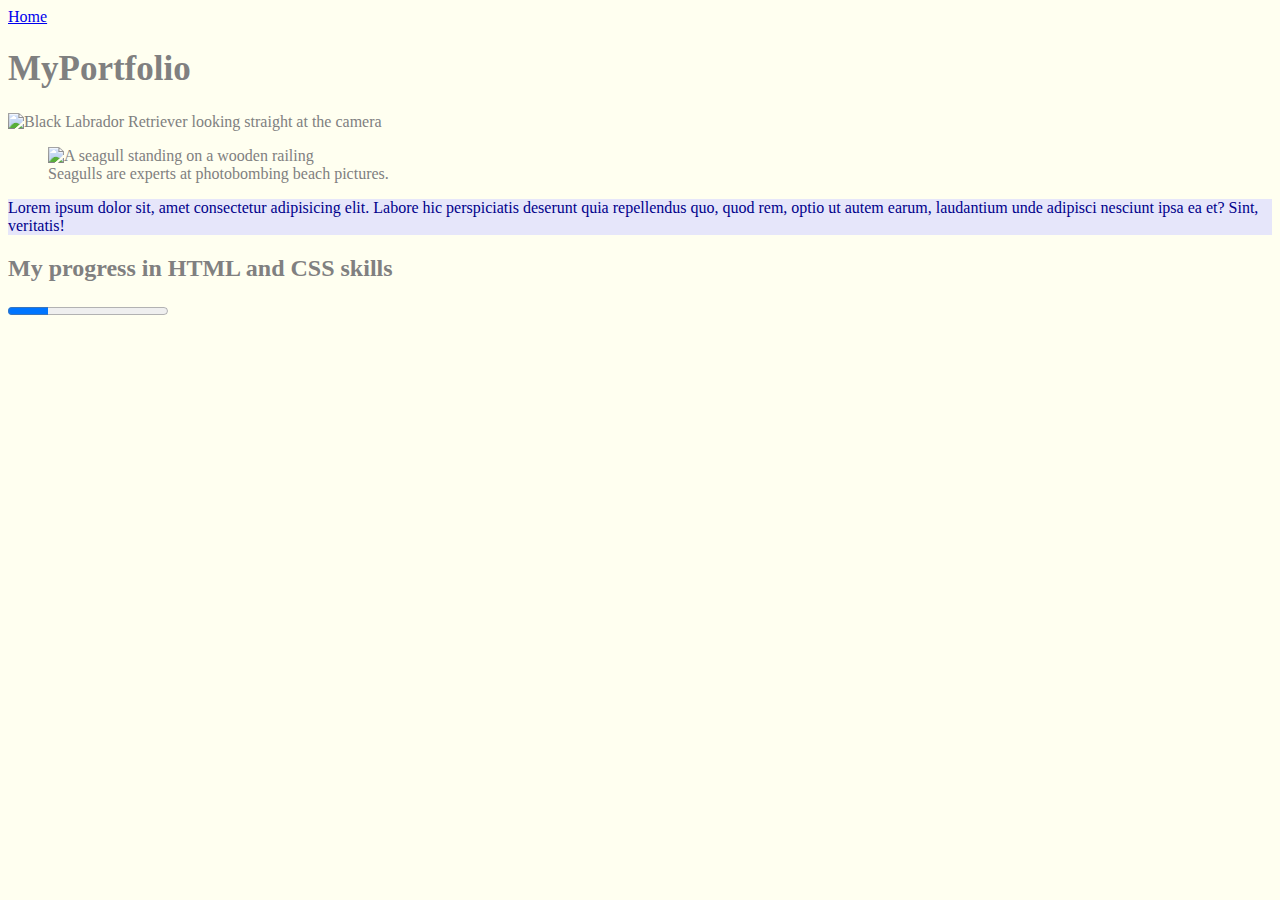
==== portfolio.html @ 9436d137 "Update portfolio.html" ====
<!DOCTYPE html>
<html lang="en">
  <head>
    <title>MyPortfolio</title>
    <link rel="stylesheet" href="styles.css">
  </head>
  <body>
    <div>
      <a href="index.html">Home</a>
    </div>
    <h1>MyPortfolio</h1>
    <div>
      <img src="https://picsum.photos/id/237/200/300" alt="Black Labrador Retriever looking straight at the camera">
      <figure>
        <img src="https://picsum.photos/id/275/500" width="300" height="300" alt="A seagull standing on a wooden railing">
        <figcaption>Seagulls are experts at photobombing beach pictures.</figcaption>
      </figure>
      <p>Lorem ipsum dolor sit, amet consectetur adipisicing elit. Labore hic perspiciatis deserunt quia repellendus quo, quod rem, optio ut autem earum, laudantium unde adipisci nesciunt ipsa ea et? Sint, veritatis!</p>
      <h2>My progress in HTML and CSS skills</h2>
      <progress value="25" max="100">25 %</progress>
    </div>
  </body>
</html>
---- styles.css ----
body {
  background: Ivory;
  color: Gray;
}

h1 {
  font-size: 35px;
}

p {
  font-size: 16px;
  color: DarkBlue;
  background-color: Lavender;
}

ol {
  list-style-type: upper-roman;
}

ul {
  list-style-type: square;
}

.profile-image {
  width: 200px;
  height: 200px;
  border: 2px dotted Lavender;
}
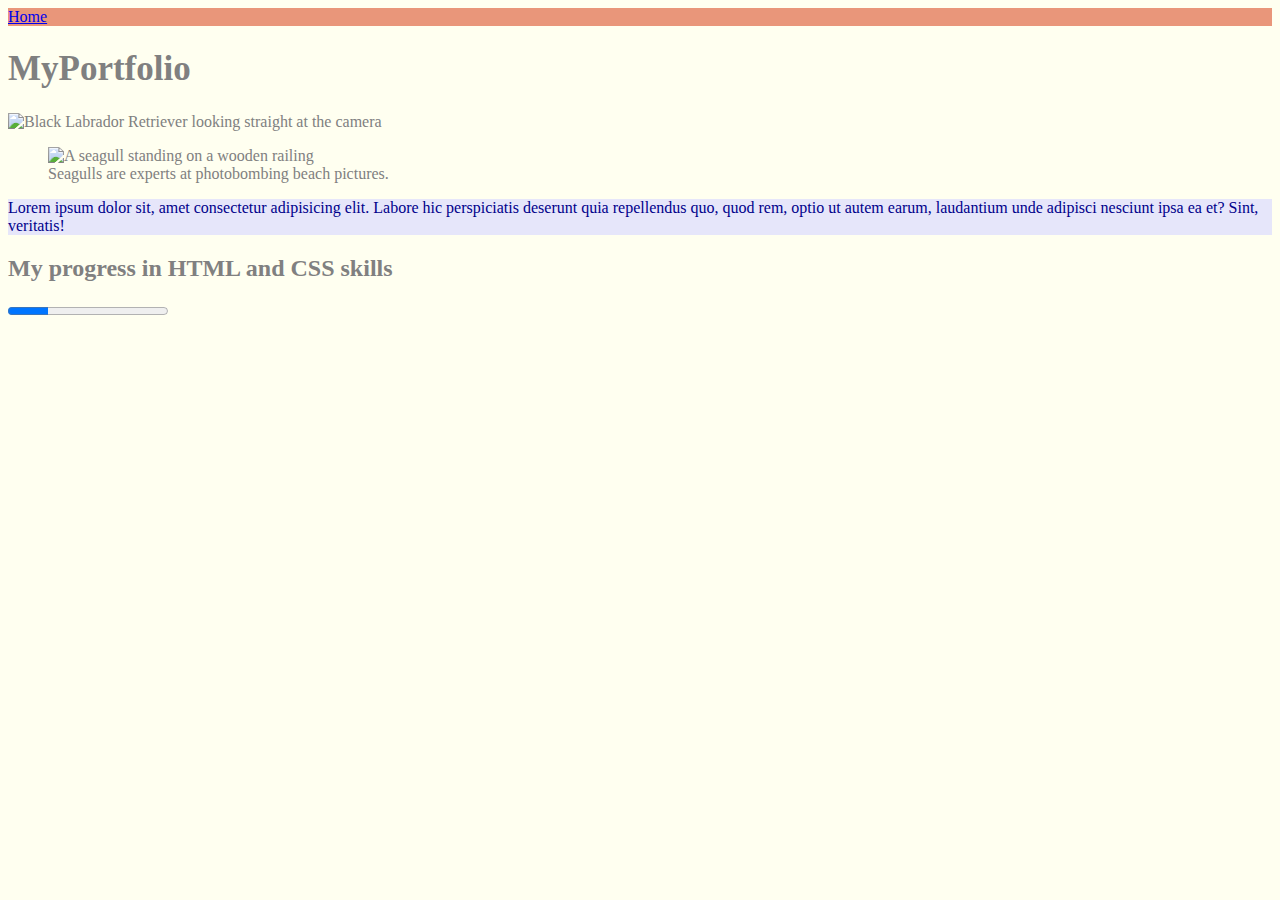
==== commit 878bcd4f: "Update portfolio.html" ====
--- a/portfolio.html
+++ b/portfolio.html
@@ -5,7 +5,7 @@
     <link rel="stylesheet" href="styles.css">
   </head>
   <body>
-    <div>
+    <div class="navigation">
       <a href="index.html">Home</a>
     </div>
     <h1>MyPortfolio</h1>
--- a/styles.css
+++ b/styles.css
@@ -26,3 +26,7 @@
   height: 200px;
   border: 2px dotted Lavender;
 }
+
+.navigation {
+  background-color: DarkSalmon;
+}
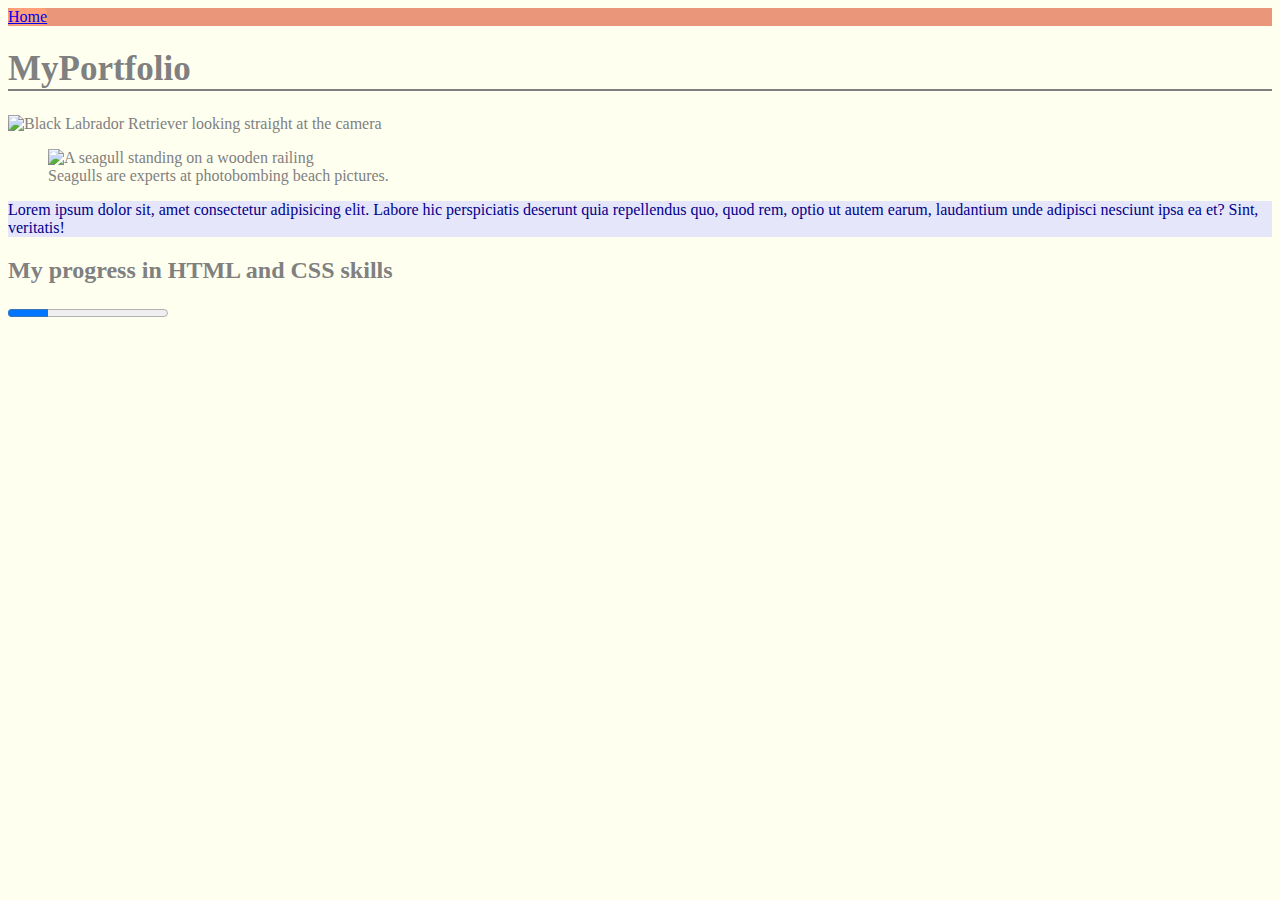
==== commit 5884dab9: "Update portfolio.html" ====
--- a/portfolio.html
+++ b/portfolio.html
@@ -5,9 +5,7 @@
     <link rel="stylesheet" href="styles.css">
   </head>
   <body>
-    <div class="navigation">
-      <a href="index.html">Home</a>
-    </div>
+    <div class="navigation"><a href="index.html">Home</a></div>
     <h1>MyPortfolio</h1>
     <div>
       <img src="https://picsum.photos/id/237/200/300" alt="Black Labrador Retriever looking straight at the camera">
@@ -17,7 +15,7 @@
       </figure>
       <p>Lorem ipsum dolor sit, amet consectetur adipisicing elit. Labore hic perspiciatis deserunt quia repellendus quo, quod rem, optio ut autem earum, laudantium unde adipisci nesciunt ipsa ea et? Sint, veritatis!</p>
       <h2>My progress in HTML and CSS skills</h2>
-      <progress value="25" max="100">25 %</progress>
+      <progress value="25" max="100">25</progress>
     </div>
   </body>
 </html>
--- a/styles.css
+++ b/styles.css
@@ -5,6 +5,7 @@
 
 h1 {
   font-size: 35px;
+  border-bottom: 2px solid Gray;
 }
 
 p {
@@ -30,3 +31,8 @@
 .navigation {
   background-color: DarkSalmon;
 }
+
+a {
+  background-color: LightSalmon;
+  border-radius: 5px;
+}
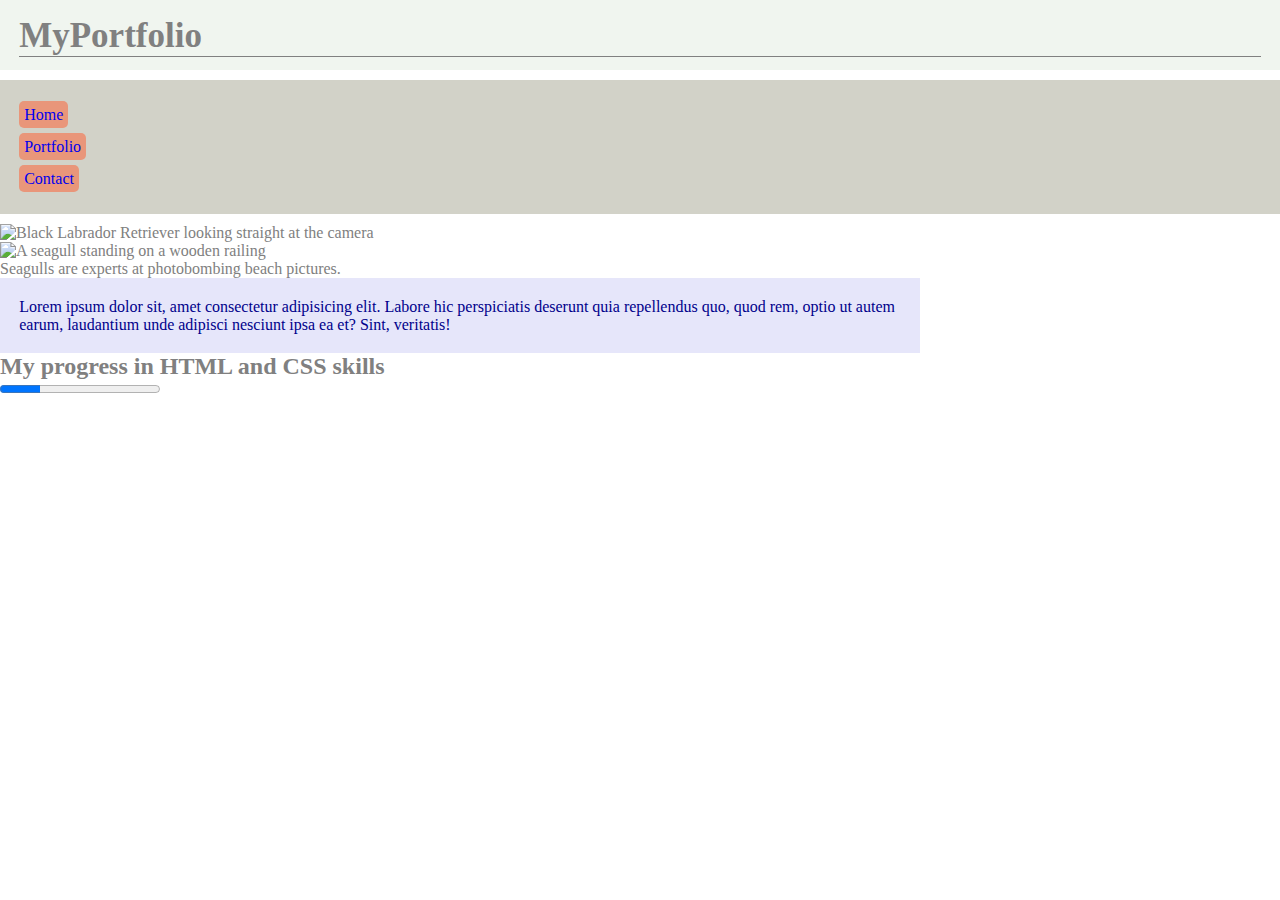
==== commit 90b19771: "Update portfolio.html" ====
--- a/portfolio.html
+++ b/portfolio.html
@@ -1,12 +1,23 @@
 <!DOCTYPE html>
 <html lang="en">
+
   <head>
     <title>MyPortfolio</title>
     <link rel="stylesheet" href="styles.css">
   </head>
+
   <body>
-    <div class="navigation"><a href="index.html">Home</a></div>
-    <h1>MyPortfolio</h1>
+
+    <header>
+      <h1>MyPortfolio</h1>
+    </header>
+
+    <nav>
+      <a href="index.html">Home</a><br>
+      <a href="portfolio.html">Portfolio</a><br>
+      <a href="#contact">Contact</a>
+    </nav>
+
     <div>
       <img src="https://picsum.photos/id/237/200/300" alt="Black Labrador Retriever looking straight at the camera">
       <figure>
@@ -17,5 +28,7 @@
       <h2>My progress in HTML and CSS skills</h2>
       <progress value="25" max="100">25</progress>
     </div>
+
   </body>
+
 </html>
--- a/styles.css
+++ b/styles.css
@@ -1,24 +1,87 @@
+* {
+  margin: 0;
+}
+
+html {
+  color: Gray;
+}
+
 body {
-  background: Ivory;
-  color: Gray;
+  display: grid;
+  grid-template-areas:
+    "header header"
+    "nav nav"
+    "section aside"
+    "article aside"
+    "footer footer";
+  grid-template-rows: 70px auto auto 1fr auto;
+  grid-template-columns: auto 350px ;
+  grid-row-gap: 10px;
+  grid-column-gap: 10px;
+  height: 100vh;
+  margin: 0;
+}
+
+header {
+  grid-column: 1 / span 2;
+  background: #F0F5EF;
+  padding: 1em 1.2em;
+}
+
+nav {
+  grid-column: 1 / span 2;
+  background: #D2D2C8;
+  padding: 1.2em;
+  line-height: 2;
+}
+
+section {
+  grid-column: 1 / span 1;
+  background: #EFF1E6;
+  padding: 1.2em;
+}
+
+article {
+  grid-column: 1 / span 1;
+  background: #E0E2D7;
+  padding: 1.2em;
+}
+
+aside {
+  grid-column: 2;
+  grid-row: 3 / span 2;
+  background: DarkSalmon;
+  padding: 1.2em;
+}
+
+footer {
+  grid-column: 1 / span 2;
+  background: #B6B7B2;
+  padding-top: 1.6em;
+  font-size: 0.9rem;
+  text-align: center;
 }
 
 h1 {
   font-size: 35px;
-  border-bottom: 2px solid Gray;
+  border-bottom: 1px solid Gray;
 }
 
 p {
   font-size: 16px;
   color: DarkBlue;
   background-color: Lavender;
+  padding: 1.2em;
 }
 
 ol {
+  padding-top: 1.2em;
+  padding-bottom: 1.2em;
   list-style-type: upper-roman;
 }
 
 ul {
+  padding: 1.2em;
   list-style-type: square;
 }
 
@@ -26,13 +89,16 @@
   width: 200px;
   height: 200px;
   border: 2px dotted Lavender;
-}
-
-.navigation {
-  background-color: DarkSalmon;
+  float: right;
 }
 
 a {
-  background-color: LightSalmon;
+  background-color: DarkSalmon;
+  padding: 5px;
   border-radius: 5px;
+  text-decoration: none;
 }
+
+address {
+  padding: 1.2em;
+}
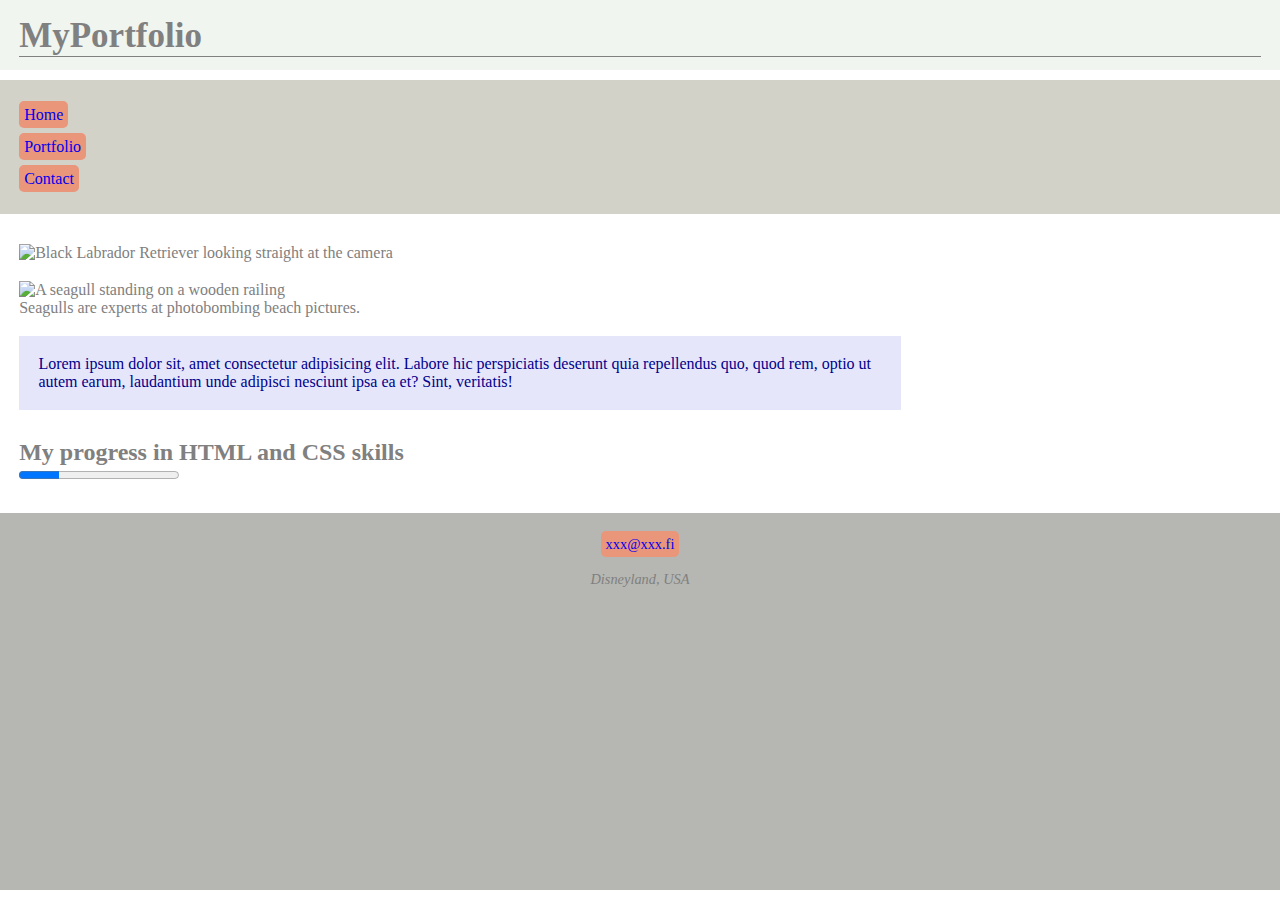
==== commit 77c79cac: "Update portfolio.html" ====
--- a/portfolio.html
+++ b/portfolio.html
@@ -29,6 +29,11 @@
       <progress value="25" max="100">25</progress>
     </div>
 
+    <footer id="contact">
+      <a href="mailto:xxx@xxx.fi">xxx@xxx.fi</a>
+      <address>Disneyland, USA</address>
+    </footer>
+
   </body>
 
 </html>
--- a/styles.css
+++ b/styles.css
@@ -67,6 +67,10 @@
   border-bottom: 1px solid Gray;
 }
 
+h2 {
+  padding-top: 1.2em;
+}
+
 p {
   font-size: 16px;
   color: DarkBlue;
@@ -102,3 +106,11 @@
 address {
   padding: 1.2em;
 }
+
+div {
+  padding: 1.2em;
+}
+
+figure {
+  padding: 1.2em 0px;
+}
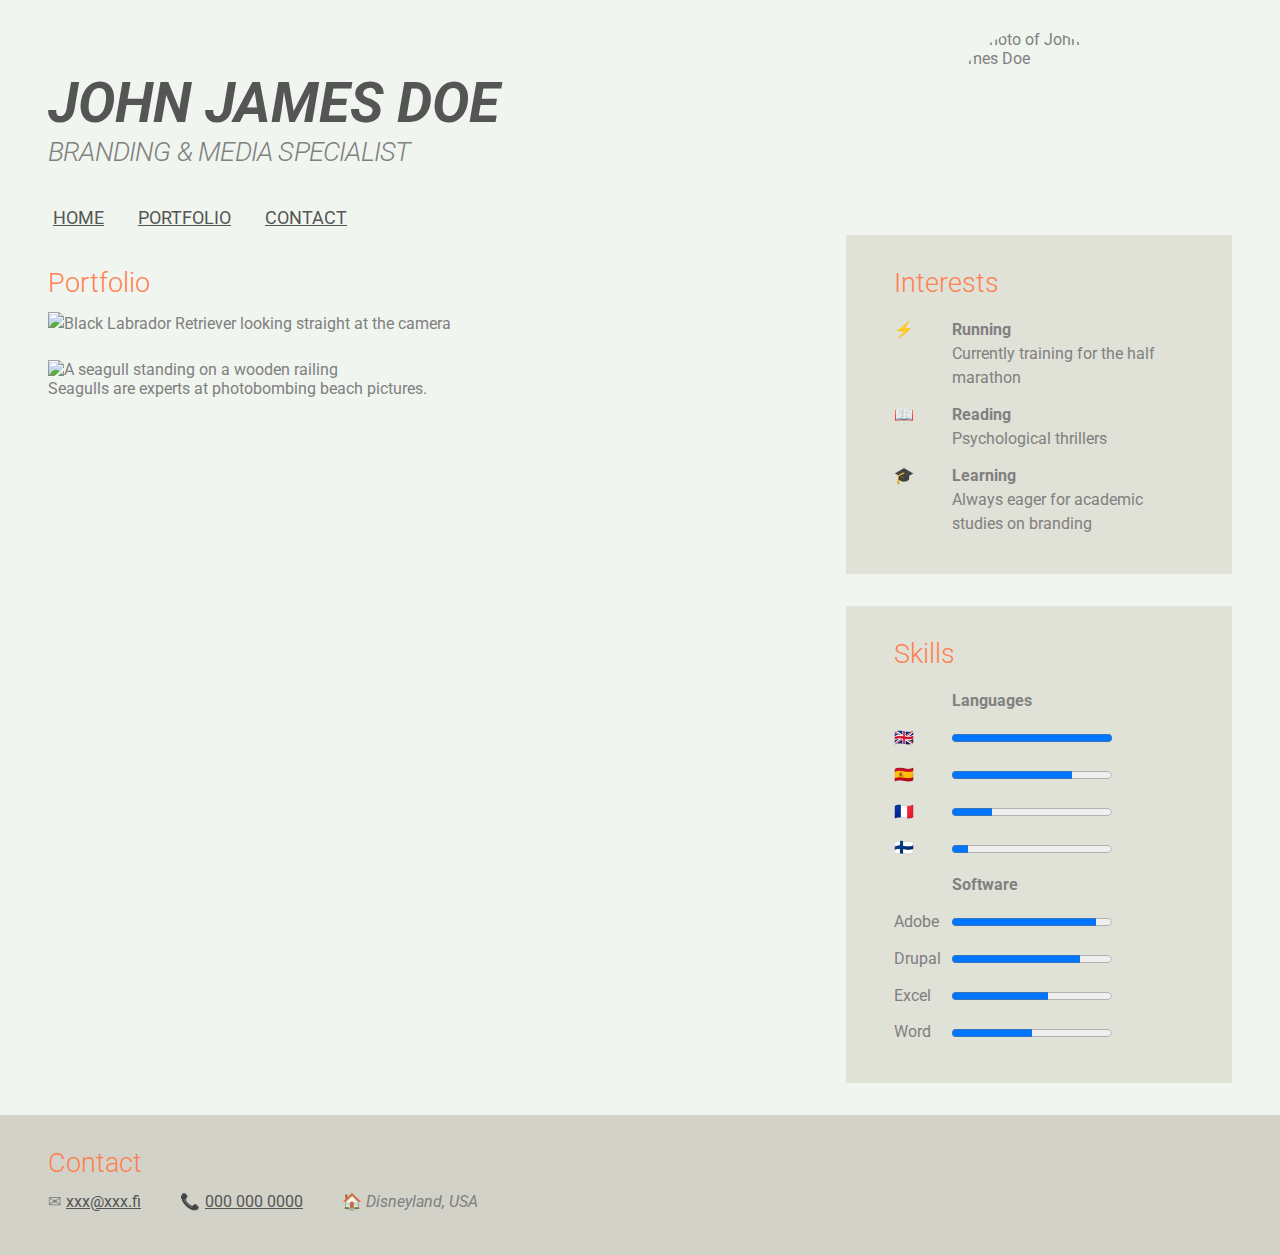
==== commit 42726163: "Update portfolio.html" ====
--- a/portfolio.html
+++ b/portfolio.html
@@ -1,37 +1,159 @@
 <!DOCTYPE html>
 <html lang="en">
+    
+    <head>
+        <title>John James Doe</title>
+        <link rel="stylesheet" href="styles.css">
+    </head>
+    
+    <body>
+        
+        <header>
+            <div class="profile-image">
+                <img src="https://picsum.photos/id/91/200/300" alt="A photo of John James Doe">
+            </div>
+            <h1><i>John James Doe</i></h1>
+            <h2><i>Branding & Media Specialist</i></h2>
+        </header>
+        
+        <nav>
+            <ul>
+                <li><a href="index.html">Home</a></li>
+                <li><a href="portfolio.html">Portfolio</a></li>
+                <li><a href="#contact">Contact</a></li>
+            </ul>
+        </nav>
 
-  <head>
-    <title>MyPortfolio</title>
-    <link rel="stylesheet" href="styles.css">
-  </head>
+        <section>
+          <h3>Portfolio</h3>
+          <p>
+            <img src="https://picsum.photos/id/237/200/300" alt="Black Labrador Retriever looking straight at the camera">
+          </p>
+          <figure>
+            <img src="https://picsum.photos/id/275/500" width="300" height="300" alt="A seagull standing on a wooden railing">
+            <figcaption>Seagulls are experts at photobombing beach pictures.</figcaption>
+          </figure>
+        </section>
 
-  <body>
+        <aside>
+          <article>
+              <h3>Interests</h3>
+              <table>
+                  <thead>
+                      <tr>
+                          <th></th>
+                          <th></th>
+                      </tr>
+                  </thead>
+                  <tbody>
+                      <tr>
+                          <td>&#x26A1;</td>
+                          <td>
+                              <b>Running</b><br>
+                              Currently training for the half marathon
+                          </td>
+                      </tr>
+                      <tr>
+                          <td>&#x1F4D6;</td>
+                          <td>
+                              <b>Reading</b><br>
+                              Psychological thrillers
+                          </td>
+                      </tr>
+                      <tr>
+                          <td>&#x1F393;</td>
+                          <td>
+                              <b>Learning</b><br>
+                              Always eager for academic studies on branding
+                          </td>
+                      </tr>
+                  </tbody>
+              </table>
+          </article>
+          <div></div>
+          <article>
+              <h3>Skills</h3>
+              <table>
+                  <thead>
+                      <tr>
+                          <th></th>
+                          <th></th>
+                      </tr>
+                  </thead>
+                  <tbody>
+                      <tr>
+                          <td></td>
+                          <td>
+                              <b>Languages</b><br>
+                          </td>
+                      </tr>
+                      <tr>
+                          <td>&#x1F1EC;&#x1F1E7;</td>
+                          <td>
+                              <progress value="100" max="100">100%</progress>
+                          </td>
+                      </tr>
+                      <tr>
+                          <td>&#x1F1EA;&#x1F1F8;</td>
+                          <td>
+                              <progress value="75" max="100">75%</progress>
+                          </td>
+                      </tr>
+                      <tr>
+                          <td>&#x1F1EB;&#x1F1F7;</td>
+                          <td>
+                              <progress value="25" max="100">25%</progress>
+                          </td>
+                      </tr>
+                      <tr>
+                          <td>&#x1F1EB;&#x1F1EE;</td>
+                          <td>
+                              <progress value="10" max="100">10%</progress>
+                          </td>
+                      </tr>
+                      <tr>
+                          <td></td>
+                          <td>
+                              <b>Software</b><br>
+                          </td>
+                      </tr>
+                      <tr>
+                          <td>Adobe</td>
+                          <td>
+                              <progress value="90" max="100">90%</progress>
+                          </td>
+                      </tr>
+                      <tr>
+                          <td>Drupal</td>
+                          <td>
+                              <progress value="80" max="100">80%</progress>
+                          </td>
+                      </tr>
+                      <tr>
+                          <td>Excel</td>
+                          <td>
+                              <progress value="60" max="100">60%</progress>
+                          </td>
+                      </tr>
+                      <tr>
+                          <td>Word</td>
+                          <td>
+                              <progress value="50" max="100">50%</progress>
+                          </td>
+                      </tr>
+                  </tbody>
+              </table>
+          </article>
+          <div></div>
+      </aside>
 
-    <header>
-      <h1>MyPortfolio</h1>
-    </header>
-
-    <nav>
-      <a href="index.html">Home</a><br>
-      <a href="portfolio.html">Portfolio</a><br>
-      <a href="#contact">Contact</a>
-    </nav>
-
-    <div>
-      <img src="https://picsum.photos/id/237/200/300" alt="Black Labrador Retriever looking straight at the camera">
-      <figure>
-        <img src="https://picsum.photos/id/275/500" width="300" height="300" alt="A seagull standing on a wooden railing">
-        <figcaption>Seagulls are experts at photobombing beach pictures.</figcaption>
-      </figure>
-      <p>Lorem ipsum dolor sit, amet consectetur adipisicing elit. Labore hic perspiciatis deserunt quia repellendus quo, quod rem, optio ut autem earum, laudantium unde adipisci nesciunt ipsa ea et? Sint, veritatis!</p>
-      <h2>My progress in HTML and CSS skills</h2>
-      <progress value="25" max="100">25</progress>
-    </div>
-
-    <footer id="contact">
-      <a href="mailto:xxx@xxx.fi">xxx@xxx.fi</a>
-      <address>Disneyland, USA</address>
+      <footer id="contact">
+        <h3>Contact</h3>
+        <ul>
+            <li>&#9993;<a href="mailto:xxx@xxx.fi">xxx@xxx.fi</a></li>
+            <li>&#x1F4DE;<a href="tel: 000 000 0000">000 000 0000</a></li>
+            <li>&#x1F3E0; <address>Disneyland, USA</address></li>
+        </ul>
     </footer>
 
   </body>
--- a/styles.css
+++ b/styles.css
@@ -1,8 +1,14 @@
+@import url('https://fonts.googleapis.com/css2?family=Roboto:wght@300;900&display=swap');
+
 * {
   margin: 0;
+  padding: 0;
+  box-sizing: border-box;
 }
 
 html {
+  font-family: 'Roboto', sans-serif;
+  background: #F0F5EF;
   color: Gray;
 }
 
@@ -12,70 +18,78 @@
     "header header"
     "nav nav"
     "section aside"
-    "article aside"
     "footer footer";
-  grid-template-rows: 70px auto auto 1fr auto;
-  grid-template-columns: auto 350px ;
-  grid-row-gap: 10px;
-  grid-column-gap: 10px;
+  grid-template-rows: 200px 35px auto auto;
+  grid-template-columns: auto 450px ;
+  grid-row-gap: 0;
+  grid-column-gap: 0;
   height: 100vh;
   margin: 0;
 }
 
 header {
   grid-column: 1 / span 2;
-  background: #F0F5EF;
-  padding: 1em 1.2em;
+  padding-top: 30px;
+  padding-left: 3em;
+  padding-right: 10em;
 }
 
 nav {
   grid-column: 1 / span 2;
-  background: #D2D2C8;
-  padding: 1.2em;
-  line-height: 2;
+  padding: 0.5em 3em;
+  text-transform: uppercase;
 }
 
 section {
   grid-column: 1 / span 1;
-  background: #EFF1E6;
-  padding: 1.2em;
-}
-
-article {
-  grid-column: 1 / span 1;
-  background: #E0E2D7;
-  padding: 1.2em;
+  padding: 2em 3em;
 }
 
 aside {
   grid-column: 2;
-  grid-row: 3 / span 2;
-  background: DarkSalmon;
-  padding: 1.2em;
+  grid-row: 3;
+  padding-top: 0;
+  padding-right: 3em;
+  padding-bottom: 0;
+  padding-left: 1em;
 }
 
 footer {
   grid-column: 1 / span 2;
-  background: #B6B7B2;
-  padding-top: 1.6em;
-  font-size: 0.9rem;
-  text-align: center;
+  background: #D2D2C8;
+  padding: 2em 3em;
 }
 
 h1 {
-  font-size: 35px;
-  border-bottom: 1px solid Gray;
+  font-size: 3.5rem;
+  text-transform: uppercase;
+  padding-top: 40px;
+  color: #555555;
 }
 
 h2 {
-  padding-top: 1.2em;
+  font-size: 1.7rem;
+  text-transform: uppercase;
+  font-weight: 300;
+  letter-spacing: -0.8px;
+}
+
+h3 {
+  font-size: 1.7rem;
+  font-weight: 300;
+  color: Coral;
 }
 
 p {
-  font-size: 16px;
-  color: DarkBlue;
-  background-color: Lavender;
-  padding: 1.2em;
+  font-size: 1em;
+  line-height: 1.5;
+  padding-top: 0.8em;
+  padding-bottom: 1.5em;
+}
+
+article {
+  background: #E0E2D7;
+  padding: 2em 3em;
 }
 
 ol {
@@ -85,32 +99,105 @@
 }
 
 ul {
-  padding: 1.2em;
-  list-style-type: square;
+  list-style-type: none;
+}
+
+nav li {
+  display: inline;
+  padding-right: 20px;
+  font-size: 1.1em;
+}
+
+footer ul {
+  list-style-type: none;
+  padding: 0.8em 0;
+}
+
+footer li {
+  display: inline;
+  padding-right: 30px;
+  font-size: 1em;
 }
 
 .profile-image {
-  width: 200px;
-  height: 200px;
-  border: 2px dotted Lavender;
+  border-style: none;
+  padding: 0;
+  width: 170px;
+  height: 170px;
+  overflow: hidden;
+  border-radius: 50%;
   float: right;
 }
 
+.profile-image img {
+  width: 170px;
+  height: auto;
+  display: block;
+}
+
 a {
-  background-color: DarkSalmon;
+  color: #555555;
+  outline: none;
   padding: 5px;
-  border-radius: 5px;
+  text-decoration: underline;
+}
+
+a:link {
+  color: #555555;
+}
+
+a:visited {
+  color: #555555;
+}
+
+a:focus {
+  background: #D2D2C8;
+  cursor: pointer;
   text-decoration: none;
 }
 
+a:hover {
+  background: #D2D2C8;
+  cursor: pointer;
+  text-decoration: none;
+}
+
+a:active {
+  background: #D2D2C8;
+  cursor: pointer;
+  text-decoration: none;
+}
+
 address {
-  padding: 1.2em;
+  display: inline;
 }
 
 div {
-  padding: 1.2em;
-}
-
-figure {
-  padding: 1.2em 0px;
-}
+  padding: 1em;
+  background: #F0F5EF;
+}
+
+table {
+  table-layout: fixed;
+  width: 100%;
+  border-collapse: collapse;
+}
+
+thead th:nth-child(1) {
+  width: 20%;
+}
+
+thead th:nth-child(2) {
+  width: 80%;
+}
+
+th,
+td {
+  vertical-align: top;
+  padding: 0.4em 0;
+  line-height: 1.5;
+}
+
+tbody td {
+  text-align: left;
+}
